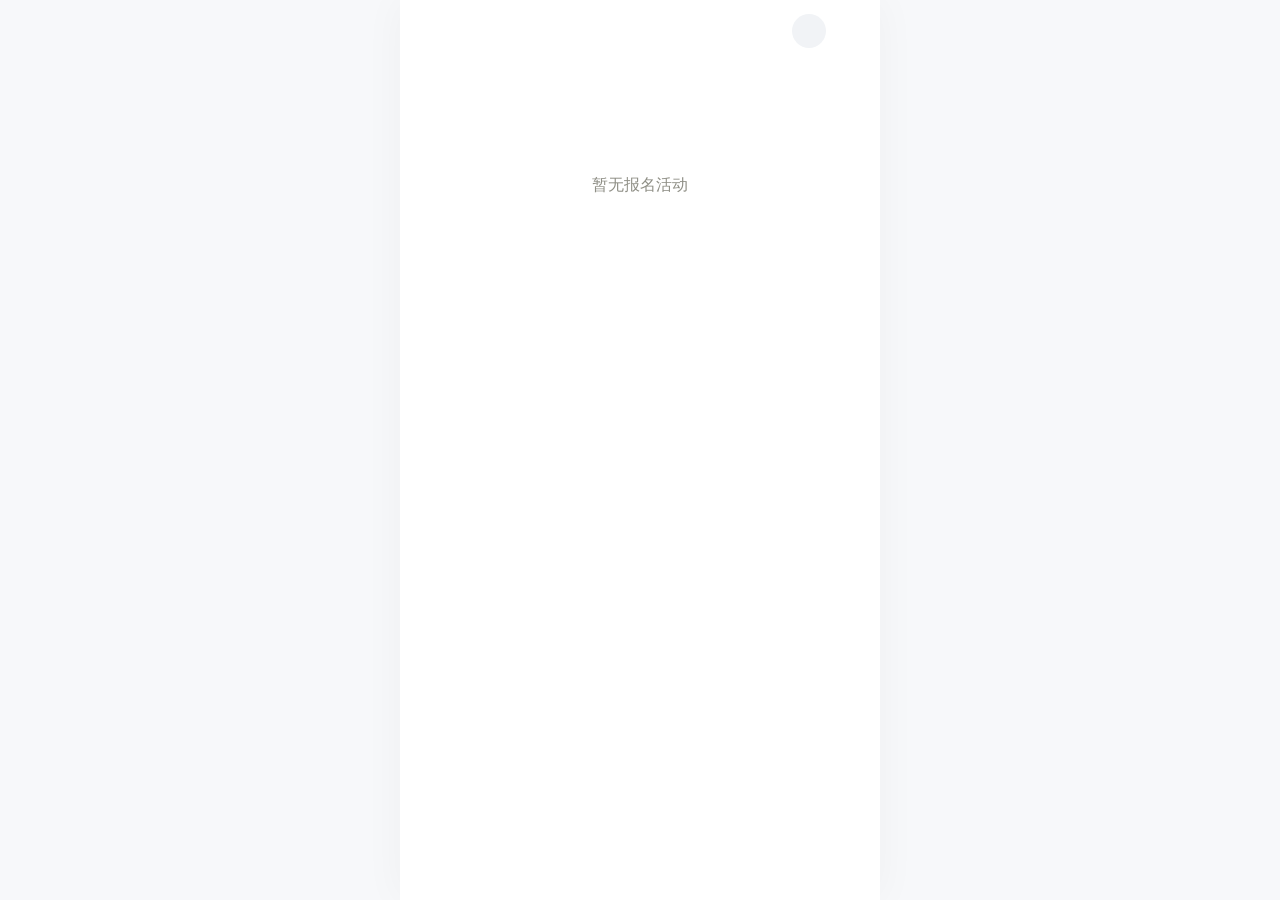
==== signup.html @ 00f7c0da "Add files via upload" ====
<!DOCTYPE html>
<html lang="zh-CN">
<head>
<meta charset="UTF-8">
<meta name="viewport" content="width=device-width, initial-scale=1.0, maximum-scale=1.0">
<title id="spPageTitle">活动报名</title>
<link rel="stylesheet" href="https://cdn.jsdelivr.net/npm/@tabler/icons-webfont@latest/tabler-icons.min.css">
<link rel="stylesheet" href="signup.css">
</head>
<body>
<div class="sp-shell">
  <div class="sp-topbar" id="spTopbar">
    <button class="sp-icon-btn" id="spBackBtn" onclick="spGoBack()"><i class="ti ti-chevron-left"></i></button>
    <div class="sp-topbar-title" id="spTopbarTitle"></div>
    <div class="sp-topbar-right">
      <button class="sp-icon-btn" id="spAdminBtn" onclick="spAdminFabClick()" title="管理"><i class="ti ti-shield-lock"></i></button>
      <button class="sp-icon-btn" id="spShareBtn" onclick="spShare()"><i class="ti ti-share-2"></i></button>
    </div>
  </div>
  <div class="sp-body" id="spBody"></div>
</div>

<!-- 管理员登录 -->
<div class="sp-overlay center" id="spLoginOverlay" onclick="spCloseOverlay(event,'spLoginOverlay')">
  <div class="sp-sheet" onclick="event.stopPropagation()">
    <button class="sp-sheet-close" onclick="spCloseOverlay(null,'spLoginOverlay')"><i class="ti ti-x"></i></button>
    <div class="sp-sheet-title">管理员登录</div>
    <div style="font-size:12px;color:var(--text-3);margin-bottom:14px">与排班表后台使用同一个管理员账号</div>
    <div class="sp-form-row"><label>用户名</label><input type="text" id="spLoginUser" autocomplete="off"></div>
    <div class="sp-form-row"><label>密码</label><input type="password" id="spLoginPass" onkeydown="if(event.key==='Enter')spDoLogin()"></div>
    <div class="sp-login-err" id="spLoginErr">用户名或密码错误</div>
    <button class="sp-btn sp-btn-primary sp-btn-block" style="margin-top:12px" onclick="spDoLogin()">登录</button>
  </div>
</div>

<!-- 报名活动管理（列表） -->
<div class="sp-overlay" id="spManagerOverlay" onclick="spCloseOverlay(event,'spManagerOverlay')">
  <div class="sp-sheet" onclick="event.stopPropagation()">
    <button class="sp-sheet-close" onclick="spCloseOverlay(null,'spManagerOverlay')"><i class="ti ti-x"></i></button>
    <div class="sp-sheet-handle"></div>
    <div class="sp-sheet-title">报名活动管理</div>
    <div style="font-size:12px;color:var(--text-3);margin-bottom:14px">开启的活动所有访客打开本页都能看到；可自由增减报名要收集的信息字段</div>
    <button class="sp-btn sp-btn-primary sp-btn-block" style="margin-bottom:14px" onclick="spOpenEditor(null)"><i class="ti ti-plus" style="margin-right:4px"></i>新建报名活动</button>
    <div id="spManagerList"></div>
    <button class="sp-btn sp-btn-ghost sp-btn-block" style="margin-top:6px" onclick="spLogout()">退出管理</button>
  </div>
</div>

<!-- 活动编辑器 -->
<div class="sp-overlay" id="spEditorOverlay" onclick="spCloseOverlay(event,'spEditorOverlay')" style="z-index:510">
  <div class="sp-sheet" onclick="event.stopPropagation()">
    <button class="sp-sheet-close" onclick="spCloseOverlay(null,'spEditorOverlay')"><i class="ti ti-x"></i></button>
    <div class="sp-sheet-handle"></div>
    <div class="sp-sheet-title" id="spEditorTitle">新建报名活动</div>

    <div style="display:flex;align-items:center;gap:12px;margin:14px 0">
      <img id="spEditorCoverPreview" src="" style="width:72px;height:72px;border-radius:12px;object-fit:cover;background:var(--bg-subtle);display:none;flex-shrink:0">
      <div style="flex:1;min-width:0">
        <label class="sp-btn sp-btn-ghost" style="display:inline-flex;align-items:center;gap:6px;cursor:pointer">
          <i class="ti ti-upload" style="font-size:14px"></i>上传封面图
          <input type="file" accept="image/*" style="display:none" onchange="spUploadCover(this)">
        </label>
        <button class="sp-btn sp-btn-ghost" style="margin-left:6px" onclick="spRemoveCover()">移除</button>
      </div>
    </div>

    <div class="sp-row-2">
      <div class="sp-form-row"><label>分类标签</label><input type="text" id="spfTag" placeholder="如：聚会" maxlength="10"></div>
      <div class="sp-form-row"><label>启用</label>
        <label class="sp-switch" style="margin-top:6px"><input type="checkbox" id="spfEnabled"><span class="track"></span><span class="thumb"></span></label>
      </div>
    </div>
    <div class="sp-form-row"><label>活动标题</label><input type="text" id="spfTitle" placeholder="如：教会主日聚会" maxlength="40"></div>
    <div class="sp-row-2">
      <div class="sp-form-row"><label>日期</label><input type="date" id="spfDate"></div>
      <div class="sp-form-row"><label></label>
        <div class="sp-row-2">
          <input type="time" id="spfTimeStart">
          <input type="time" id="spfTimeEnd">
        </div>
      </div>
    </div>
    <div class="sp-row-2">
      <div class="sp-form-row"><label>地点</label><input type="text" id="spfLocation" placeholder="如：教会主堂"></div>
      <div class="sp-form-row"><label>详细地址（选填）</label><input type="text" id="spfAddress" placeholder="如：Rua da Paz, 123"></div>
    </div>
    <div class="sp-form-row"><label>简介</label><textarea id="spfIntro" placeholder="欢迎你来到教会…"></textarea></div>
    <div class="sp-form-row"><label>亮点标签（用逗号分隔）</label><input type="text" id="spfHighlights" placeholder="如：敬拜赞美,圣经讲道,团契相交"></div>
    <div class="sp-form-row"><label>详情标题</label><input type="text" id="spfDetailTitle" placeholder="活动详情"></div>
    <div class="sp-form-row"><label>详情内容</label><textarea id="spfDetail" placeholder="本次聚会将有…" style="min-height:90px"></textarea></div>
    <div class="sp-row-2">
      <div class="sp-form-row"><label>详情页按钮文字</label><input type="text" id="spfCtaText" placeholder="立即报名"></div>
      <div class="sp-form-row"><label>表单提交按钮文字</label><input type="text" id="spfSubmitText" placeholder="提交报名"></div>
    </div>

    <hr class="sp-divider">
    <div class="sp-sheet-title" style="font-size:14.5px;margin:0 0 10px"><i class="ti ti-ticket" style="color:var(--primary);margin-right:5px"></i>名额与截止时间</div>
    <div class="sp-row-2">
      <div class="sp-form-row"><label>人数上限（0 = 不限）</label><input type="number" id="spfCapacity" min="0" inputmode="numeric" placeholder="0"></div>
      <div class="sp-form-row"><label>名额计算方式</label>
        <select id="spfCapacityMode"><option value="count">按报名份数</option><option value="people">按总人数（累加“人数”字段）</option></select>
      </div>
    </div>
    <div class="sp-row-2">
      <div class="sp-form-row"><label>报名截止时间（选填）</label><input type="datetime-local" id="spfDeadline"></div>
      <div class="sp-form-row"><label>向访客显示剩余名额</label>
        <label class="sp-switch" style="margin-top:6px"><input type="checkbox" id="spfShowRemaining"><span class="track"></span><span class="thumb"></span></label>
      </div>
    </div>

    <hr class="sp-divider">
    <div style="display:flex;align-items:center;justify-content:space-between;margin-bottom:10px">
      <div class="sp-sheet-title" style="font-size:14.5px;margin:0">报名信息收集字段</div>
      <button class="sp-btn sp-btn-ghost" onclick="spAddField()"><i class="ti ti-plus" style="font-size:13px;margin-right:3px"></i>添加字段</button>
    </div>
    <div id="spFieldEditorList"></div>

    <div style="display:flex;gap:8px;margin-top:16px">
      <button class="sp-btn sp-btn-ghost" style="flex:1" onclick="spCloseOverlay(null,'spEditorOverlay')">取消</button>
      <button class="sp-btn sp-btn-primary" style="flex:1" onclick="spSaveEvent()">保存</button>
    </div>
  </div>
</div>

<!-- 报名数据查看 -->
<div class="sp-overlay" id="spSubsOverlay" onclick="spCloseOverlay(event,'spSubsOverlay')" style="z-index:510">
  <div class="sp-sheet sp-subs-sheet" onclick="event.stopPropagation()">
    <button class="sp-sheet-close" onclick="spCloseOverlay(null,'spSubsOverlay')"><i class="ti ti-x"></i></button>
    <div class="sp-sheet-handle"></div>
    <div class="sp-subs-head">
      <div class="sp-subs-head-icon"><i class="ti ti-users-group"></i></div>
      <div style="min-width:0">
        <div class="sp-sheet-title" id="spSubsTitle">报名数据</div>
        <div class="sp-subs-sub" id="spSubsSub"></div>
      </div>
    </div>

    <div class="sp-schema-warn" id="spSchemaWarn"></div>
    <div class="sp-stats" id="spSubsStats"></div>

    <div class="sp-subs-bar2">
      <div class="sp-seg" id="spSubsTabs">
        <button class="active" data-tab="list" onclick="spSwitchSubsTab('list')"><i class="ti ti-list-details"></i>列表</button>
        <button data-tab="chart" onclick="spSwitchSubsTab('chart')"><i class="ti ti-chart-bar"></i>图表</button>
      </div>
      <div class="sp-bar2-right">
        <button class="sp-chip-btn" id="spSelectModeBtn" onclick="spToggleSelectMode()"><i class="ti ti-checkbox"></i><span>批量</span></button>
        <div class="sp-menu-wrap">
          <button class="sp-chip-btn primary" onclick="spToggleExportMenu(event)"><i class="ti ti-download"></i><span>导出</span><i class="ti ti-chevron-down" style="font-size:12px"></i></button>
          <div class="sp-menu" id="spExportMenu" onclick="event.stopPropagation()">
            <div class="sp-menu-scope" id="spExportScope"></div>
            <button onclick="spExportSubsXLSX()"><i class="ti ti-file-spreadsheet" style="color:#1D7A46"></i>导出 Excel (.xlsx)</button>
            <button onclick="spExportSubsCSV()"><i class="ti ti-file-type-csv" style="color:#5c5c54"></i>导出 CSV</button>
            <button onclick="spPrintSignSheet()"><i class="ti ti-printer" style="color:#4C8DF6"></i>打印签到表 / 存为 PDF</button>
          </div>
        </div>
      </div>
    </div>

    <div class="sp-list-tools" id="spSubsListTools">
      <div class="sp-subs-toolbar">
        <div class="sp-search">
          <i class="ti ti-search"></i>
          <input type="text" id="spSubsSearch" placeholder="搜索姓名、电话、备注…" oninput="spOnFilterChange()">
          <button class="sp-search-clear" id="spSubsSearchClear" onclick="spClearSubsSearch()"><i class="ti ti-x"></i></button>
        </div>
        <button class="sp-tool-btn" title="切换排序" aria-label="切换排序" id="spSubsSortBtn" onclick="spToggleSubsSort()"><i class="ti ti-sort-descending"></i></button>
        <button class="sp-tool-btn" title="刷新" aria-label="刷新" onclick="spLoadSubmissions()"><i class="ti ti-refresh"></i></button>
      </div>
      <div class="sp-chips" id="spSubsChips"></div>
      <div class="sp-date-row">
        <i class="ti ti-calendar-event"></i>
        <input type="date" id="spSubsFrom" onchange="spOnFilterChange()" aria-label="开始日期">
        <span>至</span>
        <input type="date" id="spSubsTo" onchange="spOnFilterChange()" aria-label="结束日期">
        <button class="sp-date-quick" onclick="spQuickRange(1)">今天</button>
        <button class="sp-date-quick" onclick="spQuickRange(7)">近7天</button>
        <button class="sp-date-quick" id="spDateClear" onclick="spClearDates()" style="display:none">清除</button>
      </div>
    </div>

    <div class="sp-batch-bar" id="spBatchBar">
      <label class="sp-batch-all"><input type="checkbox" id="spSelectAll" onchange="spSelectAllToggle(this.checked)"><span>全选</span></label>
      <span class="sp-batch-count" id="spBatchCount">已选 0 条</span>
      <select id="spBatchStatus" onchange="spBatchSetStatus(this.value)" aria-label="批量设置状态">
        <option value="">设为…</option>
        <option value="pending">待确认</option>
        <option value="confirmed">已确认</option>
        <option value="checked_in">已到场</option>
        <option value="cancelled">已取消</option>
      </select>
      <button class="sp-btn sp-btn-danger" id="spBatchDelBtn" onclick="spBatchDelete()" disabled><i class="ti ti-trash"></i>删除</button>
      <button class="sp-btn sp-btn-ghost" id="spBatchRestoreBtn" onclick="spBatchRestore()" style="display:none" disabled><i class="ti ti-arrow-back-up"></i>恢复</button>
      <button class="sp-btn sp-btn-danger" id="spBatchPurgeBtn" onclick="spBatchPurge()" style="display:none" disabled><i class="ti ti-trash-x"></i>彻底删除</button>
    </div>

    <div id="spSubsCharts" style="display:none"></div>
    <div id="spSubsList"></div>
  </div>
</div>

<div class="sp-undo" id="spUndo"><i class="ti ti-trash"></i><span id="spUndoMsg"></span><button id="spUndoBtn">撤销</button></div>

<div class="sp-toast" id="spToast"></div>

<script src="https://cdn.jsdelivr.net/npm/@supabase/supabase-js@2"></script>
<script src="signup.js"></script>
</body>
</html>
---- signup.css ----
*,*::before,*::after{box-sizing:border-box;margin:0;padding:0}
:root{
  --primary:#1D9E75; --primary-dark:#178a65; --primary-light:#e8f5f0; --primary-mid:#d0ede4;
  --text-1:#1a1a1a; --text-2:#5c5c54; --text-3:#8f8f86; --text-4:#b6b6ac;
  --border-soft:#e8e9ed; --bg-page:#F7F8FA; --bg-subtle:#F1F3F6; --bg-subtle-2:#E7E9ED;
  --shadow-sm:0 1px 4px rgba(28,26,20,0.06); --shadow-md:0 2px 10px rgba(28,26,20,0.08); --shadow-lg:0 10px 28px rgba(28,26,20,0.12);
  --danger:#e6484f;
}
html,body{background:var(--bg-page)}
body{
  font-family:-apple-system,BlinkMacSystemFont,'PingFang SC','Noto Sans SC','Microsoft YaHei','Helvetica Neue',sans-serif;
  color:var(--text-1); line-height:1.5; min-height:100vh; display:flex; justify-content:center;
}
.sp-shell{width:100%; max-width:480px; min-height:100vh; background:#fff; position:relative; display:flex; flex-direction:column; box-shadow:0 0 40px rgba(0,0,0,0.04)}
.sp-topbar{
  position:sticky; top:0; z-index:20; display:flex; align-items:center; justify-content:space-between;
  padding:14px 14px; background:rgba(255,255,255,0.92); backdrop-filter:blur(8px); border-bottom:1px solid transparent;
  transition:border-color .2s;
}
.sp-topbar.scrolled{border-bottom-color:var(--border-soft)}
.sp-icon-btn{
  width:34px; height:34px; border-radius:50%; border:none; background:var(--bg-subtle); color:var(--text-2);
  display:flex; align-items:center; justify-content:center; font-size:16px; cursor:pointer; flex-shrink:0;
}
.sp-icon-btn:active{transform:scale(0.94)}
.sp-icon-btn.ghost{visibility:hidden}
.sp-topbar-title{font-size:15px; font-weight:700; color:var(--text-1); flex:1; text-align:center; padding:0 8px; overflow:hidden; text-overflow:ellipsis; white-space:nowrap}
.sp-body{flex:1; padding-bottom:96px}

/* ── list view ───────────────────────── */
.sp-list-page{padding:4px 16px 20px}
.sp-list-header{font-size:20px; font-weight:800; margin:10px 2px 16px}
.sp-list-card{display:flex; gap:12px; background:#fff; border:1px solid var(--border-soft); border-radius:16px; padding:10px; margin-bottom:12px; cursor:pointer; box-shadow:var(--shadow-sm)}
.sp-list-card:active{transform:scale(0.99)}
.sp-list-card-img{width:92px; height:92px; border-radius:12px; object-fit:cover; background:var(--bg-subtle); flex-shrink:0}
.sp-list-card-body{flex:1; min-width:0; display:flex; flex-direction:column; justify-content:center; gap:5px}
.sp-list-card-title{font-size:14.5px; font-weight:700; color:var(--text-1); overflow:hidden; text-overflow:ellipsis; white-space:nowrap}
.sp-list-card-meta{font-size:12px; color:var(--text-3); display:flex; align-items:center; gap:4px}
.sp-tag-pill{display:inline-flex; align-items:center; background:var(--primary-light); color:var(--primary); font-size:11.5px; font-weight:700; padding:3px 10px; border-radius:999px; width:fit-content}
.sp-tag-pill.small{font-size:10.5px; padding:2px 8px}

/* ── detail view ─────────────────────── */
.sp-cover-wrap{width:100%; height:230px; overflow:hidden; background:linear-gradient(135deg,#2a3b52,#1a2535)}
.sp-cover{width:100%; height:100%; object-fit:cover; display:block}
.sp-detail-card{position:relative; margin-top:-22px; background:#fff; border-radius:22px 22px 0 0; padding:20px 18px 10px; z-index:1}
.sp-title{font-size:21px; font-weight:800; line-height:1.35; margin:9px 0 14px}
.sp-meta-row{display:flex; align-items:flex-start; gap:8px; font-size:13.5px; color:var(--text-2); margin-bottom:8px}
.sp-meta-row i{font-size:15px; color:var(--text-3); margin-top:1px; flex-shrink:0}
.sp-intro{font-size:13.5px; color:var(--text-2); line-height:1.75; margin:14px 0}
.sp-highlights{display:flex; flex-wrap:wrap; gap:8px; margin-bottom:6px}
.sp-highlight-pill{background:var(--bg-subtle); color:var(--text-2); font-size:12px; font-weight:600; padding:5px 12px; border-radius:999px}
.sp-divider{border:none; border-top:1px solid var(--border-soft); margin:18px 0}
.sp-detail-section-title{font-size:15.5px; font-weight:800; margin-bottom:9px}
.sp-detail-text{font-size:13.5px; color:var(--text-2); line-height:1.8; white-space:pre-wrap; word-break:break-word; padding-bottom:10px}

/* ── cta bar ─────────────────────────── */
.sp-cta-bar{
  position:fixed; left:50%; transform:translateX(-50%); bottom:0; width:100%; max-width:480px;
  padding:12px 16px calc(14px + env(safe-area-inset-bottom)); background:rgba(255,255,255,0.96); backdrop-filter:blur(10px);
  border-top:1px solid var(--border-soft); z-index:30;
}
.sp-cta-btn{
  width:100%; background:var(--primary); color:#fff; border:none; border-radius:13px; padding:13px;
  font-size:15px; font-weight:700; font-family:inherit; cursor:pointer; display:flex; align-items:center; justify-content:center; gap:7px;
  transition:background .15s;
}
.sp-cta-btn:active{background:var(--primary-dark)}
.sp-cta-btn:disabled{opacity:.55; cursor:default}

/* ── form view ───────────────────────── */
.sp-form-wrap{padding:16px 16px 10px}
.sp-event-mini-card{display:flex; align-items:center; gap:11px; background:var(--bg-subtle); border-radius:14px; padding:12px 14px; margin-bottom:20px}
.sp-mini-icon{width:38px; height:38px; border-radius:11px; background:var(--primary-light); color:var(--primary); display:flex; align-items:center; justify-content:center; font-size:18px; flex-shrink:0}
.sp-mini-title{font-size:14px; font-weight:700; color:var(--text-1)}
.sp-mini-sub{font-size:11.5px; color:var(--text-3); margin-top:2px}
.sp-section-title{font-size:15px; font-weight:800; margin-bottom:14px}
.sp-field{margin-bottom:18px}
.sp-field-label{display:flex; align-items:center; gap:6px; font-size:13.5px; font-weight:700; color:var(--text-1); margin-bottom:8px}
.sp-field-label i{color:var(--text-3); font-size:15px}
.sp-required-dot{color:var(--danger); font-weight:800}
.sp-input,.sp-textarea,.sp-select{
  width:100%; border:1px solid var(--border-soft); border-radius:11px; padding:11px 13px; font-size:13.5px;
  font-family:inherit; color:var(--text-1); background:#fdfdfc; outline:none; transition:border-color .15s;
}
.sp-input:focus,.sp-textarea:focus,.sp-select:focus{border-color:var(--primary)}
.sp-textarea{min-height:92px; resize:vertical; line-height:1.6}
.sp-char-count{text-align:right; font-size:11px; color:var(--text-4); margin-top:5px}
.sp-stepper{display:flex; align-items:center; justify-content:flex-end; gap:0}
.sp-stepper-btn{width:34px; height:34px; border-radius:50%; border:1px solid var(--border-soft); background:#fff; color:var(--text-2); font-size:16px; display:flex; align-items:center; justify-content:center; cursor:pointer}
.sp-stepper-val{width:46px; text-align:center; font-size:15px; font-weight:700}
.sp-choice-group{display:flex; flex-wrap:wrap; gap:8px}
.sp-choice-pill{padding:8px 15px; border-radius:999px; border:1px solid var(--border-soft); font-size:13px; color:var(--text-2); cursor:pointer; background:#fff; user-select:none}
.sp-choice-pill.active{background:var(--primary); border-color:var(--primary); color:#fff; font-weight:700}

/* ── success view ────────────────────── */
.sp-success{display:flex; flex-direction:column; align-items:center; text-align:center; padding:80px 30px 40px}
.sp-success-icon{font-size:62px; color:var(--primary); margin-bottom:18px}
.sp-success-title{font-size:19px; font-weight:800; margin-bottom:8px}
.sp-success-sub{font-size:13.5px; color:var(--text-3); line-height:1.7; margin-bottom:28px}

/* ── empty state ─────────────────────── */
.sp-empty{display:flex; flex-direction:column; align-items:center; justify-content:center; padding:100px 20px; color:var(--text-3); gap:10px}
.sp-empty i{font-size:40px; color:var(--text-4)}

/* ── admin entry (top bar) / login / drawers ─ */
.sp-topbar-right{display:flex; align-items:center; gap:6px; flex-shrink:0}
#spAdminBtn.is-admin{background:var(--primary-light); color:var(--primary)}
.sp-overlay{display:none; position:fixed; inset:0; z-index:500; background:rgba(0,0,0,0.42); align-items:flex-end; justify-content:center}
.sp-overlay.open{display:flex}
.sp-overlay.center{align-items:center; padding:20px}
@keyframes spSlideUp{from{transform:translateY(40px); opacity:0} to{transform:translateY(0); opacity:1}}
.sp-sheet{width:100%; max-width:480px; max-height:92vh; overflow-y:auto; background:#fff; border-radius:20px 20px 0 0; padding:18px 18px calc(18px + env(safe-area-inset-bottom)); animation:spSlideUp .22s ease; position:relative}
.sp-overlay.center .sp-sheet{border-radius:20px; max-width:340px}
.sp-sheet-handle{width:36px; height:4px; background:var(--border-soft); border-radius:2px; margin:0 auto 14px}
.sp-sheet-title{font-size:16.5px; font-weight:800; margin-bottom:4px}
.sp-sheet-close{position:absolute; top:14px; right:14px; width:30px; height:30px; border-radius:50%; background:var(--bg-subtle); border:none; color:var(--text-3); display:flex; align-items:center; justify-content:center; cursor:pointer}
.sp-form-row{margin-bottom:12px}
.sp-form-row label{display:block; font-size:12.5px; font-weight:700; color:var(--text-2); margin-bottom:5px}
.sp-form-row input[type=text],.sp-form-row input[type=date],.sp-form-row input[type=time],.sp-form-row input[type=password],
.sp-form-row textarea, .sp-form-row select{
  width:100%; border:1px solid var(--border-soft); border-radius:9px; padding:9px 11px; font-size:13px; font-family:inherit; outline:none;
}
.sp-form-row input:focus,.sp-form-row textarea:focus,.sp-form-row select:focus{border-color:var(--primary)}
.sp-form-row textarea{min-height:70px; resize:vertical}
.sp-row-2{display:grid; grid-template-columns:1fr 1fr; gap:10px}
.sp-btn{border:none; border-radius:10px; padding:9px 16px; font-size:13px; font-weight:700; font-family:inherit; cursor:pointer}
.sp-btn-primary{background:var(--primary); color:#fff}
.sp-btn-primary:hover{background:var(--primary-dark)}
.sp-btn-ghost{background:var(--bg-subtle); color:var(--text-2)}
.sp-btn-danger{background:#fdeaea; color:var(--danger)}
.sp-btn-block{width:100%; padding:11px}
.sp-switch{position:relative; display:inline-block; width:38px; height:22px; flex-shrink:0}
.sp-switch input{opacity:0; width:0; height:0}
.sp-switch .track{position:absolute; inset:0; background:var(--bg-subtle-2); border-radius:999px; transition:.15s}
.sp-switch .thumb{position:absolute; top:2px; left:2px; width:18px; height:18px; background:#fff; border-radius:50%; transition:.15s; box-shadow:0 1px 3px rgba(0,0,0,0.25)}
.sp-switch input:checked + .track{background:var(--primary)}
.sp-switch input:checked ~ .thumb{transform:translateX(16px)}
.sp-event-admin-card{display:flex; gap:10px; align-items:center; border:1px solid var(--border-soft); border-radius:14px; padding:10px; margin-bottom:10px}
.sp-event-admin-thumb{width:52px; height:52px; border-radius:10px; object-fit:cover; background:var(--bg-subtle); flex-shrink:0}
.sp-event-admin-body{flex:1; min-width:0}
.sp-event-admin-title{font-size:13.5px; font-weight:700; overflow:hidden; text-overflow:ellipsis; white-space:nowrap}
.sp-event-admin-meta{font-size:11px; color:var(--text-3); margin-top:2px}
.sp-event-admin-actions{display:flex; align-items:center; gap:6px; flex-shrink:0}
.sp-mini-icon-btn{width:28px; height:28px; border-radius:8px; border:none; background:var(--bg-subtle); color:var(--text-2); display:flex; align-items:center; justify-content:center; font-size:13px; cursor:pointer}
.sp-mini-icon-btn.danger{background:#fdeaea; color:var(--danger)}
.sp-field-editor-row{border:1px solid var(--border-soft); border-radius:12px; padding:10px; margin-bottom:10px}
.sp-field-editor-head{display:flex; align-items:center; gap:8px; margin-bottom:8px}
.sp-field-editor-head .sp-field-idx{font-size:11px; color:var(--text-4); font-weight:700; flex-shrink:0}
.sp-login-err{color:var(--danger); font-size:12px; margin-top:6px; display:none}
.sp-login-err.show{display:block}
.sp-toast{position:fixed; left:50%; bottom:22px; transform:translateX(-50%); background:rgba(26,26,26,0.9); color:#fff; font-size:12.5px; padding:9px 18px; border-radius:999px; z-index:999; opacity:0; pointer-events:none; transition:opacity .2s}
.sp-toast.show{opacity:1}

/* ── 报名数据查看 ─────────────────────── */
.sp-subs-head{display:flex; align-items:center; gap:12px; margin:2px 40px 14px 0}
.sp-subs-head-icon{width:42px; height:42px; border-radius:13px; background:var(--primary-light); color:var(--primary); display:flex; align-items:center; justify-content:center; font-size:21px; flex-shrink:0}
.sp-subs-head .sp-sheet-title{margin:0; overflow:hidden; text-overflow:ellipsis; white-space:nowrap}
.sp-subs-sub{font-size:11.5px; color:var(--text-3); margin-top:2px; display:flex; align-items:center; gap:4px}
.sp-stats{display:grid; grid-template-columns:repeat(3,1fr); gap:8px; margin-bottom:14px}
.sp-stat{background:var(--bg-subtle); border-radius:14px; padding:11px 10px; display:flex; flex-direction:column; gap:3px; min-width:0}
.sp-stat-top{display:flex; align-items:center; gap:5px; font-size:11px; color:var(--text-3); font-weight:600; white-space:nowrap}
.sp-stat-top i{font-size:14px}
.sp-stat-num{font-size:21px; font-weight:800; color:var(--text-1); line-height:1.2}
.sp-stat.accent{background:var(--primary-light)}
.sp-stat.accent .sp-stat-top{color:var(--primary)}
.sp-stat.accent .sp-stat-num{color:var(--primary-dark)}
.sp-list-tools{position:sticky; top:-18px; background:#fff; padding:6px 0 4px; z-index:2; margin-bottom:8px}
.sp-subs-toolbar{display:flex; align-items:center; gap:6px; margin-bottom:8px}
.sp-search{flex:1; min-width:0; display:flex; align-items:center; gap:6px; background:var(--bg-subtle); border-radius:11px; padding:0 10px}
.sp-search>i{color:var(--text-3); font-size:15px}
.sp-search input{flex:1; min-width:0; border:none; background:transparent; outline:none; font-size:13px; font-family:inherit; padding:9px 0}
.sp-search-clear{display:none; border:none; background:transparent; color:var(--text-3); cursor:pointer; font-size:14px; padding:2px}
.sp-search-clear.show{display:flex}
.sp-tool-btn{width:36px; height:36px; border-radius:11px; border:none; background:var(--bg-subtle); color:var(--text-2); font-size:16px; display:flex; align-items:center; justify-content:center; cursor:pointer; flex-shrink:0}
.sp-tool-btn:active{transform:scale(0.93)}
.sp-tool-btn.primary{background:var(--primary); color:#fff}
.sp-tool-btn.spin i{animation:spSpin .7s linear infinite}
@keyframes spSpin{to{transform:rotate(360deg)}}

.sp-sub-card{border:1px solid var(--border-soft); border-radius:16px; margin-bottom:10px; overflow:hidden; box-shadow:var(--shadow-sm); background:#fff}
.sp-sub-head{display:flex; align-items:center; gap:11px; padding:12px; cursor:pointer}
.sp-sub-avatar{width:40px; height:40px; border-radius:50%; display:flex; align-items:center; justify-content:center; font-size:15px; font-weight:800; color:#fff; flex-shrink:0}
.sp-sub-main{flex:1; min-width:0}
.sp-sub-name{font-size:14.5px; font-weight:700; color:var(--text-1); overflow:hidden; text-overflow:ellipsis; white-space:nowrap; display:flex; align-items:center; gap:6px}
.sp-sub-new{font-size:10px; font-weight:800; color:#fff; background:var(--danger); padding:1px 6px; border-radius:999px}
.sp-sub-time{font-size:11.5px; color:var(--text-3); margin-top:2px; display:flex; align-items:center; gap:4px}
.sp-sub-badge{display:inline-flex; align-items:center; gap:3px; background:var(--primary-light); color:var(--primary); font-size:11.5px; font-weight:700; padding:3px 9px; border-radius:999px; flex-shrink:0}
.sp-sub-chevron{color:var(--text-4); font-size:16px; transition:transform .2s; flex-shrink:0}
.sp-sub-card.open .sp-sub-chevron{transform:rotate(180deg)}
.sp-sub-detail{display:none; border-top:1px dashed var(--border-soft); padding:6px 12px 12px; background:#fdfdfc}
.sp-sub-card.open .sp-sub-detail{display:block}
.sp-sub-item{display:flex; gap:10px; padding:8px 0; align-items:flex-start}
.sp-sub-item+.sp-sub-item{border-top:1px solid var(--bg-subtle)}
.sp-sub-item-icon{width:28px; height:28px; border-radius:9px; background:var(--bg-subtle); color:var(--text-3); display:flex; align-items:center; justify-content:center; font-size:14px; flex-shrink:0; margin-top:1px}
.sp-sub-item-body{flex:1; min-width:0}
.sp-sub-item-label{font-size:11px; color:var(--text-3); font-weight:600}
.sp-sub-item-val{font-size:13.5px; color:var(--text-1); line-height:1.6; word-break:break-word; white-space:pre-wrap; margin-top:1px}
.sp-sub-item-val.empty{color:var(--text-4)}
.sp-sub-item-val a{color:var(--primary-dark); text-decoration:none; font-weight:600}
.sp-val-chips{display:flex; flex-wrap:wrap; gap:6px; margin-top:4px}
.sp-val-chip{background:var(--primary-light); color:var(--primary-dark); font-size:12px; font-weight:600; padding:3px 10px; border-radius:999px}
.sp-sub-item-act{display:flex; gap:5px; flex-shrink:0}
.sp-sub-foot{display:flex; justify-content:flex-end; gap:8px; margin-top:8px}
.sp-sub-foot .sp-btn{display:inline-flex; align-items:center; gap:5px; padding:7px 12px; font-size:12px}
.sp-subs-empty{display:flex; flex-direction:column; align-items:center; gap:8px; padding:40px 10px; color:var(--text-3); font-size:12.5px; text-align:center}
.sp-subs-empty i{font-size:38px; color:var(--text-4)}
.sp-skel{height:66px; border-radius:16px; margin-bottom:10px; background:linear-gradient(90deg,var(--bg-subtle) 25%,var(--bg-subtle-2) 50%,var(--bg-subtle) 75%); background-size:200% 100%; animation:spSkel 1.2s infinite}
@keyframes spSkel{from{background-position:200% 0} to{background-position:-200% 0}}

/* ── 图表 / 批量 / 导出菜单 ───────────── */
.sp-subs-bar2{display:flex; align-items:center; justify-content:space-between; gap:8px; margin-bottom:12px}
.sp-seg{display:inline-flex; background:var(--bg-subtle); border-radius:11px; padding:3px}
.sp-seg button{border:none; background:transparent; color:var(--text-3); font-size:12.5px; font-weight:700; font-family:inherit; padding:6px 12px; border-radius:9px; display:flex; align-items:center; gap:4px; cursor:pointer}
.sp-seg button.active{background:#fff; color:var(--primary); box-shadow:var(--shadow-sm)}
.sp-bar2-right{display:flex; align-items:center; gap:6px}
.sp-chip-btn{border:none; background:var(--bg-subtle); color:var(--text-2); font-size:12.5px; font-weight:700; font-family:inherit; padding:7px 11px; border-radius:10px; display:flex; align-items:center; gap:4px; cursor:pointer; white-space:nowrap}
.sp-chip-btn.primary{background:var(--primary); color:#fff}
.sp-chip-btn.active{background:var(--primary-light); color:var(--primary)}
.sp-menu-wrap{position:relative}
.sp-menu{display:none; position:absolute; right:0; top:calc(100% + 6px); min-width:176px; background:#fff; border:1px solid var(--border-soft); border-radius:12px; box-shadow:var(--shadow-lg); padding:5px; z-index:10}
.sp-menu.open{display:block}
.sp-menu button{width:100%; border:none; background:transparent; font-family:inherit; font-size:13px; color:var(--text-1); display:flex; align-items:center; gap:8px; padding:9px 10px; border-radius:8px; cursor:pointer; text-align:left}
.sp-menu button:hover,.sp-menu button:active{background:var(--bg-subtle)}
.sp-menu button i{font-size:17px}

.sp-batch-bar{display:none; align-items:center; gap:10px; background:var(--primary-light); border-radius:12px; padding:8px 12px; margin-bottom:12px}
.sp-batch-bar.show{display:flex}
.sp-batch-all{display:flex; align-items:center; gap:6px; font-size:12.5px; font-weight:700; color:var(--primary-dark); cursor:pointer}
.sp-batch-all input,.sp-sub-check{width:17px; height:17px; accent-color:var(--primary); cursor:pointer; flex-shrink:0}
.sp-batch-count{flex:1; font-size:12px; color:var(--text-2); text-align:right}
.sp-batch-bar .sp-btn{display:inline-flex; align-items:center; gap:4px; padding:7px 11px; font-size:12px}
.sp-btn:disabled{opacity:.45; cursor:default}
.sp-sub-card.selected{border-color:var(--primary); background:var(--primary-light)}
.sp-sub-card.selected .sp-sub-detail{background:#fff}

.sp-chart-card{border:1px solid var(--border-soft); border-radius:16px; padding:14px; margin-bottom:12px; box-shadow:var(--shadow-sm); background:#fff}
.sp-chart-title{display:flex; align-items:center; gap:6px; font-size:13.5px; font-weight:800; margin-bottom:12px}
.sp-chart-title i{color:var(--primary); font-size:16px}
.sp-chart-title small{margin-left:auto; font-size:11px; font-weight:600; color:var(--text-3)}
.sp-range{display:inline-flex; background:var(--bg-subtle); border-radius:8px; padding:2px; margin-left:auto}
.sp-range button{border:none; background:transparent; font-size:11px; font-weight:700; color:var(--text-3); padding:3px 8px; border-radius:6px; font-family:inherit; cursor:pointer}
.sp-range button.active{background:#fff; color:var(--primary)}
.sp-trend{display:flex; align-items:flex-end; gap:4px; height:120px; padding-top:16px}
.sp-trend-col{flex:1; min-width:0; height:100%; display:flex; flex-direction:column; justify-content:flex-end; align-items:center; gap:4px}
.sp-trend-bar{width:100%; max-width:22px; background:linear-gradient(180deg,#3cc49b,var(--primary)); border-radius:5px 5px 2px 2px; min-height:2px; position:relative}
.sp-trend-bar.zero{background:var(--bg-subtle-2)}
.sp-trend-bar span{position:absolute; top:-15px; left:50%; transform:translateX(-50%); font-size:10px; font-weight:700; color:var(--text-2)}
.sp-trend-label{font-size:9.5px; color:var(--text-4); white-space:nowrap; height:12px}
.sp-dist-row{margin-bottom:10px}
.sp-dist-row:last-child{margin-bottom:0}
.sp-dist-top{display:flex; justify-content:space-between; font-size:12.5px; margin-bottom:4px; gap:8px}
.sp-dist-top span:first-child{color:var(--text-1); font-weight:600; overflow:hidden; text-overflow:ellipsis; white-space:nowrap}
.sp-dist-top span:last-child{color:var(--text-3); font-size:11.5px; flex-shrink:0}
.sp-dist-track{height:8px; background:var(--bg-subtle); border-radius:999px; overflow:hidden}
.sp-dist-fill{height:100%; border-radius:999px; transition:width .5s ease}
.sp-donut-wrap{display:flex; align-items:center; gap:16px}
.sp-donut{width:96px; height:96px; border-radius:50%; flex-shrink:0; position:relative}
.sp-donut::after{content:''; position:absolute; inset:20px; background:#fff; border-radius:50%}
.sp-donut-center{position:absolute; inset:0; z-index:1; display:flex; flex-direction:column; align-items:center; justify-content:center; line-height:1.1}
.sp-donut-center b{font-size:18px; font-weight:800}
.sp-donut-center small{font-size:10px; color:var(--text-3)}
.sp-legend{flex:1; min-width:0; display:flex; flex-direction:column; gap:6px}
.sp-legend-item{display:flex; align-items:center; gap:7px; font-size:12px; color:var(--text-2)}
.sp-legend-item i{width:9px; height:9px; border-radius:3px; flex-shrink:0}
.sp-legend-item em{font-style:normal; margin-left:auto; color:var(--text-3); font-size:11px}
.sp-legend-item span{overflow:hidden; text-overflow:ellipsis; white-space:nowrap}

/* ── 名额 / 截止 / 状态 / 筛选 / 撤销 ───────────── */
.sp-form-row input[type=number],.sp-form-row input[type=datetime-local]{width:100%; border:1px solid var(--border-soft); border-radius:9px; padding:9px 11px; font-size:13px; font-family:inherit; outline:none; background:#fff}
.sp-form-row input[type=number]:focus,.sp-form-row input[type=datetime-local]:focus{border-color:var(--primary)}
.sp-cta-btn.disabled,.sp-cta-btn.disabled:active{background:#b9bdc6; color:#fff; opacity:1; cursor:not-allowed}
.sp-cap{margin:2px 0 12px; background:var(--bg-subtle); border-radius:12px; padding:10px 12px}
.sp-cap-top{display:flex; align-items:center; justify-content:space-between; font-size:12.5px; font-weight:700; color:var(--text-2); margin-bottom:7px; gap:8px}
.sp-cap-top i{color:var(--primary); margin-right:5px; font-size:15px}
.sp-cap-top b{color:var(--primary-dark); font-size:13px}
.sp-cap.full .sp-cap-top b,.sp-cap.full .sp-cap-top i{color:var(--danger)}
.sp-cap-track{height:7px; background:var(--bg-subtle-2); border-radius:999px; overflow:hidden}
.sp-cap-fill{height:100%; background:linear-gradient(90deg,#3cc49b,var(--primary)); border-radius:999px; transition:width .5s}
.sp-cap.full .sp-cap-fill,.sp-stat-wide.full .sp-cap-fill{background:var(--danger)}
.sp-cap-hint{font-size:11px; color:var(--text-3); margin-top:6px}
.sp-list-cap{display:inline-flex; align-items:center; gap:3px; font-size:11px; font-weight:700; color:var(--primary-dark); background:var(--primary-light); padding:2px 8px; border-radius:999px; margin-left:6px}
.sp-list-cap.warn{color:#c26a00; background:#fff2dc}
.sp-list-cap.off{color:var(--text-3); background:var(--bg-subtle)}
.sp-list-cap:empty{display:none}
.sp-event-admin-meta .sp-cnt{display:inline-flex; align-items:center; gap:3px; margin-left:8px; color:var(--primary-dark); font-weight:700}

.sp-stat-wide{grid-column:1/-1}
.sp-stat-wide .sp-stat-top{gap:6px}
.sp-stat-pct{margin-left:auto; color:var(--primary-dark); font-weight:800}
.sp-stat-wide.full .sp-stat-pct{color:var(--danger)}
.sp-schema-warn{display:none; background:#fff4e0; color:#8a5300; font-size:12px; line-height:1.55; padding:9px 12px; border-radius:11px; margin-bottom:12px}
.sp-schema-warn.show{display:block}
.sp-schema-warn b{font-weight:800}

.sp-chips{display:flex; gap:6px; overflow-x:auto; padding:2px 0 8px; margin:0 -2px; scrollbar-width:none}
.sp-chips::-webkit-scrollbar{display:none}
.sp-fchip{flex-shrink:0; border:none; background:var(--bg-subtle); color:var(--text-2); font-size:12px; font-weight:700; font-family:inherit; padding:6px 10px; border-radius:999px; display:flex; align-items:center; gap:4px; cursor:pointer; white-space:nowrap}
.sp-fchip i{font-size:14px}
.sp-fchip em{font-style:normal; font-size:11px; background:rgba(0,0,0,.07); padding:0 6px; border-radius:999px; min-width:18px; text-align:center}
.sp-fchip.active{background:var(--primary); color:#fff}
.sp-fchip.active em{background:rgba(255,255,255,.25)}
.sp-date-row{display:flex; align-items:center; gap:6px; font-size:12px; color:var(--text-3); flex-wrap:wrap}
.sp-date-row>i{font-size:15px}
.sp-date-row input[type=date]{border:1px solid var(--border-soft); border-radius:9px; padding:5px 7px; font-size:12px; font-family:inherit; color:var(--text-1); background:#fff; outline:none; min-width:0; width:118px}
.sp-date-row input[type=date]:focus{border-color:var(--primary)}
.sp-date-quick{border:none; background:var(--bg-subtle); color:var(--text-2); font-size:11.5px; font-weight:700; font-family:inherit; padding:5px 9px; border-radius:8px; cursor:pointer}

.sp-menu-scope{font-size:11px; color:var(--text-3); padding:6px 10px 4px; font-weight:700}
.sp-batch-bar{flex-wrap:wrap}
.sp-batch-bar select{border:1px solid var(--border-soft); background:#fff; border-radius:9px; font-size:12px; font-family:inherit; padding:6px 6px; outline:none; color:var(--text-2)}

.sp-st-pill{display:inline-flex; align-items:center; gap:3px; font-size:10.5px; font-weight:800; padding:1px 7px; border-radius:999px; flex-shrink:0}
.sp-st-pill i{font-size:12px}
.st-pending{background:#fff2dc; color:#c26a00}
.st-confirmed{background:#e8f0ff; color:#2f6fe0}
.st-checked_in{background:var(--primary-light); color:var(--primary-dark)}
.st-cancelled{background:var(--bg-subtle-2); color:var(--text-3)}
.st-trash{background:#fdeaea; color:var(--danger)}
.sp-sub-time{overflow:hidden; white-space:nowrap}
.sp-sub-card.is-cancelled .sp-sub-head{opacity:.6}
.sp-sub-card.is-trash{border-style:dashed}
.sp-st-opts{display:flex; flex-wrap:wrap; gap:6px; margin-top:5px}
.sp-st-opt{border:1px solid var(--border-soft); background:#fff; color:var(--text-2); font-size:12px; font-weight:700; font-family:inherit; padding:6px 11px; border-radius:999px; display:flex; align-items:center; gap:4px; cursor:pointer}
.sp-st-opt i{font-size:13px}
.sp-st-opt.active.st-pending{border-color:#f2b25a}
.sp-st-opt.active.st-confirmed{border-color:#7aa7f5}
.sp-st-opt.active.st-checked_in{border-color:var(--primary)}
.sp-st-opt.active.st-cancelled{border-color:#aab}
.sp-note{width:100%; margin-top:5px; border:1px solid var(--border-soft); border-radius:10px; padding:8px 10px; font-size:13px; font-family:inherit; resize:vertical; min-height:56px; outline:none; background:#fff}
.sp-note:focus{border-color:var(--primary)}
.sp-sub-foot{flex-wrap:wrap}
.sp-more-btn{width:100%; border:none; background:var(--bg-subtle); color:var(--text-2); font-size:13px; font-weight:700; font-family:inherit; padding:11px; border-radius:12px; cursor:pointer; margin:2px 0 10px}
.sp-undo{position:fixed; left:50%; bottom:70px; transform:translate(-50%,12px); background:rgba(26,26,26,.94); color:#fff; font-size:13px; padding:8px 8px 8px 14px; border-radius:999px; z-index:1000; display:flex; align-items:center; gap:8px; opacity:0; pointer-events:none; transition:.2s; max-width:92vw}
.sp-undo.show{opacity:1; pointer-events:auto; transform:translate(-50%,0)}
.sp-undo button{border:none; background:rgba(255,255,255,.16); color:#7ef0c6; font-weight:800; font-size:12.5px; font-family:inherit; padding:6px 13px; border-radius:999px; cursor:pointer}
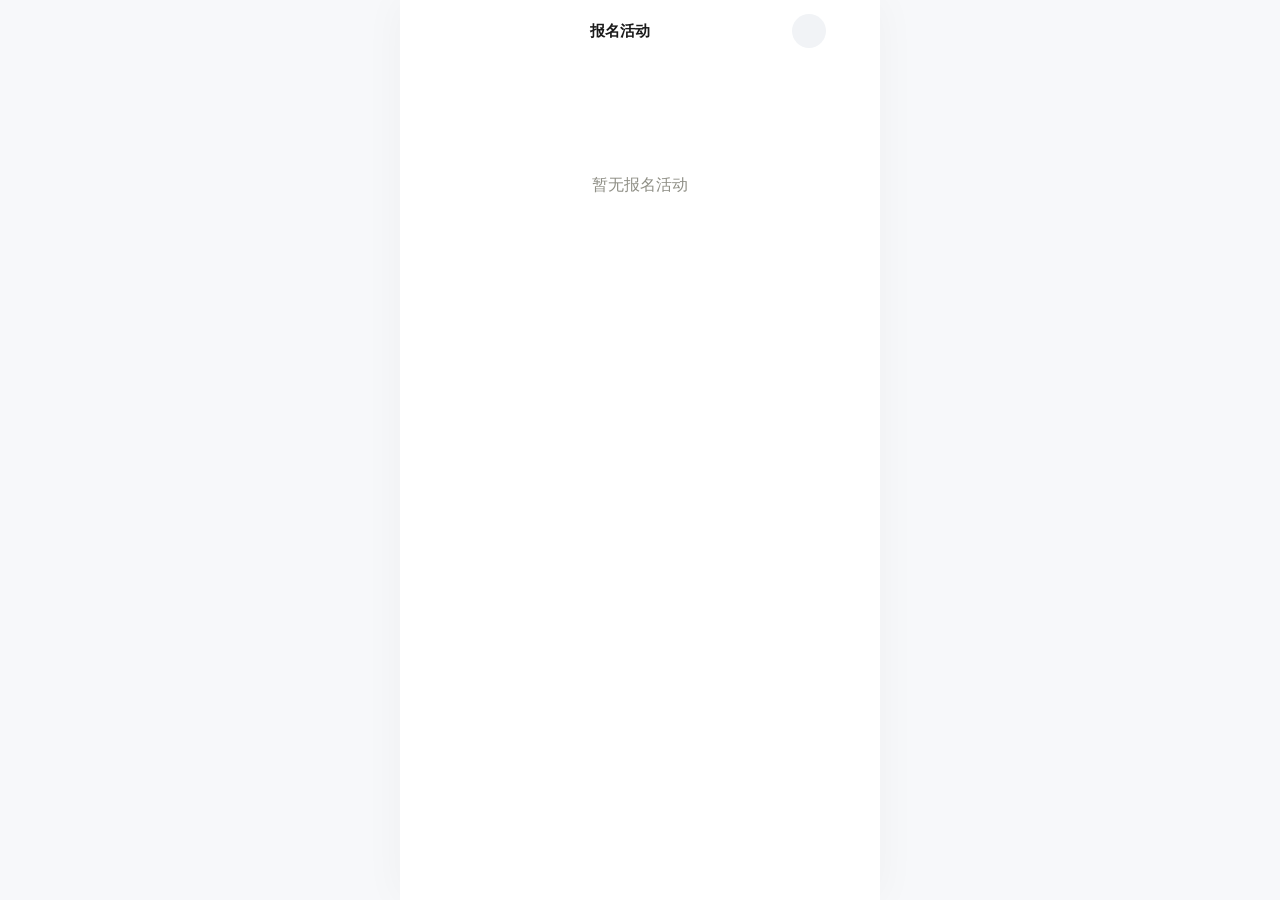
==== commit f3a7857f: "Add files via upload" ====
--- a/signup.html
+++ b/signup.html
@@ -5,7 +5,7 @@
 <meta name="viewport" content="width=device-width, initial-scale=1.0, maximum-scale=1.0">
 <title id="spPageTitle">活动报名</title>
 <link rel="stylesheet" href="https://cdn.jsdelivr.net/npm/@tabler/icons-webfont@latest/tabler-icons.min.css">
-<link rel="stylesheet" href="signup.css">
+<link rel="stylesheet" href="signup.css?v=20261014d">
 </head>
 <body>
 <div class="sp-shell">
@@ -199,11 +199,9 @@
   </div>
 </div>
 
-<div class="sp-undo" id="spUndo"><i class="ti ti-trash"></i><span id="spUndoMsg"></span><button id="spUndoBtn">撤销</button></div>
-
 <div class="sp-toast" id="spToast"></div>
 
 <script src="https://cdn.jsdelivr.net/npm/@supabase/supabase-js@2"></script>
-<script src="signup.js"></script>
+<script src="signup.js?v=20261014d"></script>
 </body>
 </html>
--- a/signup.css
+++ b/signup.css
@@ -330,6 +330,3 @@
 .sp-note:focus{border-color:var(--primary)}
 .sp-sub-foot{flex-wrap:wrap}
 .sp-more-btn{width:100%; border:none; background:var(--bg-subtle); color:var(--text-2); font-size:13px; font-weight:700; font-family:inherit; padding:11px; border-radius:12px; cursor:pointer; margin:2px 0 10px}
-.sp-undo{position:fixed; left:50%; bottom:70px; transform:translate(-50%,12px); background:rgba(26,26,26,.94); color:#fff; font-size:13px; padding:8px 8px 8px 14px; border-radius:999px; z-index:1000; display:flex; align-items:center; gap:8px; opacity:0; pointer-events:none; transition:.2s; max-width:92vw}
-.sp-undo.show{opacity:1; pointer-events:auto; transform:translate(-50%,0)}
-.sp-undo button{border:none; background:rgba(255,255,255,.16); color:#7ef0c6; font-weight:800; font-size:12.5px; font-family:inherit; padding:6px 13px; border-radius:999px; cursor:pointer}
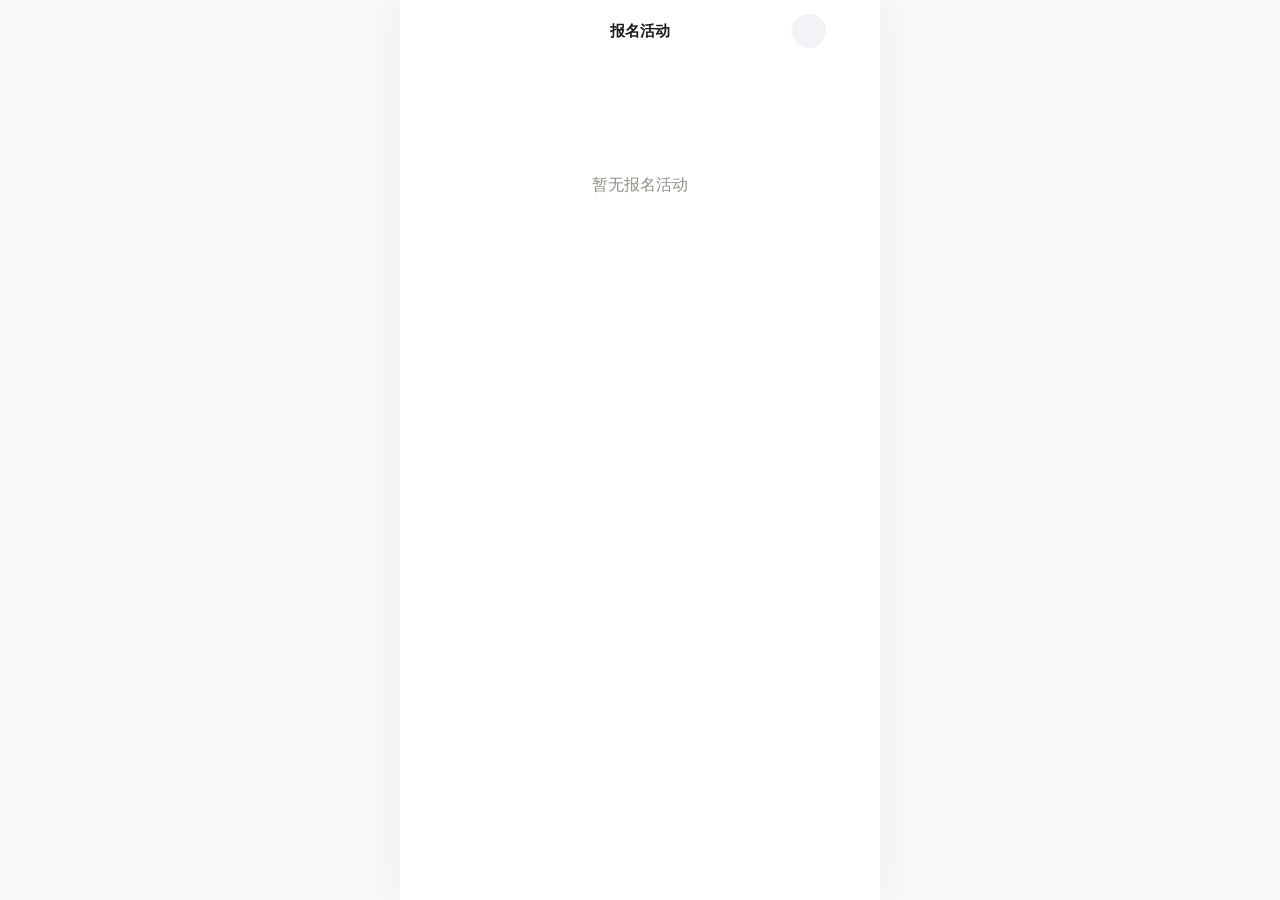
==== commit 745b6766: "Add files via upload" ====
--- a/signup.html
+++ b/signup.html
@@ -5,7 +5,7 @@
 <meta name="viewport" content="width=device-width, initial-scale=1.0, maximum-scale=1.0">
 <title id="spPageTitle">活动报名</title>
 <link rel="stylesheet" href="https://cdn.jsdelivr.net/npm/@tabler/icons-webfont@latest/tabler-icons.min.css">
-<link rel="stylesheet" href="signup.css?v=20261014d">
+<link rel="stylesheet" href="signup.css?v=20261014f">
 </head>
 <body>
 <div class="sp-shell">
@@ -84,6 +84,7 @@
       <div class="sp-form-row"><label>地点</label><input type="text" id="spfLocation" placeholder="如：教会主堂"></div>
       <div class="sp-form-row"><label>详细地址（选填）</label><input type="text" id="spfAddress" placeholder="如：Rua da Paz, 123"></div>
     </div>
+    <div class="sp-form-row"><label>简介标题（选填，如：欢迎参加）</label><input type="text" id="spfIntroTitle" placeholder="填写后会显示为带图标的小标题" maxlength="20"></div>
     <div class="sp-form-row"><label>简介</label><textarea id="spfIntro" placeholder="欢迎你来到教会…"></textarea></div>
     <div class="sp-form-row"><label>亮点标签（用逗号分隔）</label><input type="text" id="spfHighlights" placeholder="如：敬拜赞美,圣经讲道,团契相交"></div>
     <div class="sp-form-row"><label>详情标题</label><input type="text" id="spfDetailTitle" placeholder="活动详情"></div>
@@ -202,6 +203,6 @@
 <div class="sp-toast" id="spToast"></div>
 
 <script src="https://cdn.jsdelivr.net/npm/@supabase/supabase-js@2"></script>
-<script src="signup.js?v=20261014d"></script>
+<script src="signup.js?v=20261014f"></script>
 </body>
 </html>
--- a/signup.css
+++ b/signup.css
@@ -24,7 +24,9 @@
 }
 .sp-icon-btn:active{transform:scale(0.94)}
 .sp-icon-btn.ghost{visibility:hidden}
-.sp-topbar-title{font-size:15px; font-weight:700; color:var(--text-1); flex:1; text-align:center; padding:0 8px; overflow:hidden; text-overflow:ellipsis; white-space:nowrap}
+/* 标题相对整条顶部栏绝对居中；左右各预留 96px（顶部栏内边距 14 + 右侧两个按钮 74 + 间隙 8），避免与按钮重叠 */
+.sp-topbar-title{position:absolute; left:50%; top:50%; transform:translate(-50%,-50%); width:calc(100% - 192px); text-align:center; pointer-events:none;
+  font-size:15px; font-weight:700; color:var(--text-1); overflow:hidden; text-overflow:ellipsis; white-space:nowrap}
 .sp-body{flex:1; padding-bottom:96px}
 
 /* ── list view ───────────────────────── */
@@ -40,18 +42,26 @@
 .sp-tag-pill.small{font-size:10.5px; padding:2px 8px}
 
 /* ── detail view ─────────────────────── */
-.sp-cover-wrap{width:100%; height:230px; overflow:hidden; background:linear-gradient(135deg,#2a3b52,#1a2535)}
+.sp-shell[data-view="detail"]{background:var(--bg-page)}
+.sp-cover-wrap{width:100%; aspect-ratio:16/10; max-height:320px; overflow:hidden; background:linear-gradient(135deg,#2a3b52,#1a2535); border-radius:0 0 26px 26px}
+.sp-cover-wrap.empty{aspect-ratio:auto; height:84px}
 .sp-cover{width:100%; height:100%; object-fit:cover; display:block}
-.sp-detail-card{position:relative; margin-top:-22px; background:#fff; border-radius:22px 22px 0 0; padding:20px 18px 10px; z-index:1}
-.sp-title{font-size:21px; font-weight:800; line-height:1.35; margin:9px 0 14px}
-.sp-meta-row{display:flex; align-items:flex-start; gap:8px; font-size:13.5px; color:var(--text-2); margin-bottom:8px}
-.sp-meta-row i{font-size:15px; color:var(--text-3); margin-top:1px; flex-shrink:0}
-.sp-intro{font-size:13.5px; color:var(--text-2); line-height:1.75; margin:14px 0}
-.sp-highlights{display:flex; flex-wrap:wrap; gap:8px; margin-bottom:6px}
-.sp-highlight-pill{background:var(--bg-subtle); color:var(--text-2); font-size:12px; font-weight:600; padding:5px 12px; border-radius:999px}
-.sp-divider{border:none; border-top:1px solid var(--border-soft); margin:18px 0}
-.sp-detail-section-title{font-size:15.5px; font-weight:800; margin-bottom:9px}
-.sp-detail-text{font-size:13.5px; color:var(--text-2); line-height:1.8; white-space:pre-wrap; word-break:break-word; padding-bottom:10px}
+.sp-detail-card{position:relative; margin:-24px 12px 0; background:#fff; border-radius:22px; padding:20px 18px 18px; z-index:1; box-shadow:0 4px 20px rgba(28,26,20,.06)}
+.sp-detail-card.second{margin-top:14px; z-index:0}
+.sp-cover-wrap.empty + .sp-detail-card{margin-top:-14px}
+.sp-title{font-size:22px; font-weight:800; line-height:1.35; margin:12px 0 16px; letter-spacing:.2px}
+.sp-meta-row{display:flex; align-items:flex-start; gap:11px; font-size:14.5px; color:#34342f; line-height:1.55; margin-bottom:11px}
+.sp-meta-row i{font-size:20px; color:var(--primary); margin-top:0; flex-shrink:0}
+.sp-meta-row span{padding-top:1px; word-break:break-word}
+.sp-sec-head{display:flex; align-items:center; gap:9px; font-size:17px; font-weight:800; color:#1b2230; margin-bottom:9px}
+.sp-sec-head i{font-size:22px; color:var(--primary); flex-shrink:0}
+.sp-sec-underline{width:34px; height:3px; border-radius:3px; background:var(--primary); margin:-2px 0 12px 1px}
+.sp-intro{font-size:14px; color:var(--text-3); line-height:1.8; margin:0 0 14px; white-space:pre-wrap; word-break:break-word}
+.sp-highlights{display:flex; flex-wrap:wrap; gap:9px; margin-bottom:2px}
+.sp-highlight-pill{display:inline-flex; align-items:center; gap:7px; background:var(--primary-light); color:#2e4a40; font-size:14px; font-weight:600; padding:8px 15px; border-radius:999px}
+.sp-highlight-pill i{font-size:17px; color:var(--primary)}
+.sp-divider{border:none; border-top:1px solid var(--border-soft); margin:16px 0}
+.sp-detail-text{font-size:14px; color:var(--text-3); line-height:1.85; white-space:pre-wrap; word-break:break-word}
 
 /* ── cta bar ─────────────────────────── */
 .sp-cta-bar{
@@ -60,11 +70,13 @@
   border-top:1px solid var(--border-soft); z-index:30;
 }
 .sp-cta-btn{
-  width:100%; background:var(--primary); color:#fff; border:none; border-radius:13px; padding:13px;
-  font-size:15px; font-weight:700; font-family:inherit; cursor:pointer; display:flex; align-items:center; justify-content:center; gap:7px;
-  transition:background .15s;
-}
-.sp-cta-btn:active{background:var(--primary-dark)}
+  position:relative; width:100%; background:var(--primary); color:#fff; border:none; border-radius:999px; padding:15px 44px;
+  font-size:17px; font-weight:700; font-family:inherit; cursor:pointer; display:flex; align-items:center; justify-content:center; gap:9px;
+  box-shadow:0 6px 16px rgba(29,158,117,.28); transition:background .15s, transform .1s;
+}
+.sp-cta-btn i{font-size:22px}
+.sp-cta-btn .sp-cta-arrow{position:absolute; right:18px; top:50%; transform:translateY(-50%); font-size:20px; opacity:.92}
+.sp-cta-btn:active{background:var(--primary-dark); transform:scale(.99)}
 .sp-cta-btn:disabled{opacity:.55; cursor:default}
 
 /* ── form view ───────────────────────── */
@@ -268,7 +280,7 @@
 /* ── 名额 / 截止 / 状态 / 筛选 / 撤销 ───────────── */
 .sp-form-row input[type=number],.sp-form-row input[type=datetime-local]{width:100%; border:1px solid var(--border-soft); border-radius:9px; padding:9px 11px; font-size:13px; font-family:inherit; outline:none; background:#fff}
 .sp-form-row input[type=number]:focus,.sp-form-row input[type=datetime-local]:focus{border-color:var(--primary)}
-.sp-cta-btn.disabled,.sp-cta-btn.disabled:active{background:#b9bdc6; color:#fff; opacity:1; cursor:not-allowed}
+.sp-cta-btn.disabled,.sp-cta-btn.disabled:active{background:#b9bdc6; color:#fff; opacity:1; cursor:not-allowed; box-shadow:none; transform:none}
 .sp-cap{margin:2px 0 12px; background:var(--bg-subtle); border-radius:12px; padding:10px 12px}
 .sp-cap-top{display:flex; align-items:center; justify-content:space-between; font-size:12.5px; font-weight:700; color:var(--text-2); margin-bottom:7px; gap:8px}
 .sp-cap-top i{color:var(--primary); margin-right:5px; font-size:15px}
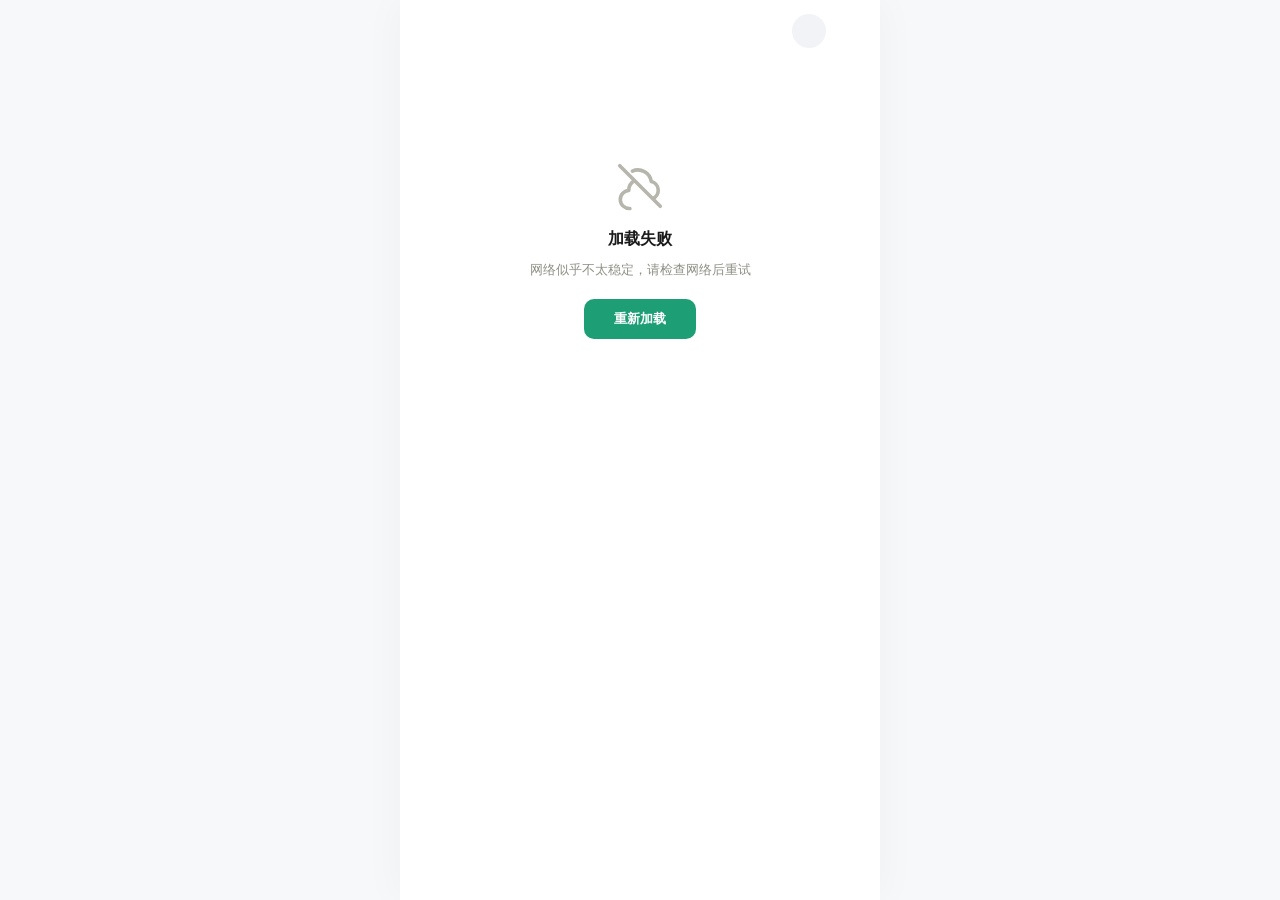
==== commit 35965b45: "Add files via upload" ====
--- a/signup.html
+++ b/signup.html
@@ -4,20 +4,64 @@
 <meta charset="UTF-8">
 <meta name="viewport" content="width=device-width, initial-scale=1.0, maximum-scale=1.0">
 <title id="spPageTitle">活动报名</title>
-<link rel="stylesheet" href="https://cdn.jsdelivr.net/npm/@tabler/icons-webfont@latest/tabler-icons.min.css">
-<link rel="stylesheet" href="signup.css?v=20261014f">
+<!-- 提前与后台、CDN 建立连接 -->
+<link rel="preconnect" href="https://citorcvisrfqkflwortx.supabase.co" crossorigin>
+<link rel="preconnect" href="https://cdn.jsdelivr.net" crossorigin>
+<!-- 首屏加载动画的样式内联，不用等外部 CSS -->
+<style id="spCritical">
+.sp-loading{padding:0 0 24px}
+.sp-sk{background:linear-gradient(90deg,#eceef1 25%,#f6f7f9 50%,#eceef1 75%); background-size:200% 100%; animation:spLoadShimmer 1.3s ease-in-out infinite; border-radius:8px}
+.sp-loading-hero{aspect-ratio:16/10; max-height:320px; border-radius:0 0 26px 26px}
+.sp-loading-card{position:relative; margin:-24px 12px 0; background:#fff; border-radius:22px; padding:22px 18px 20px; box-shadow:0 4px 20px rgba(28,26,20,.06)}
+.sp-loading-card .sp-sk{margin-bottom:13px}
+.sp-loading-state{display:flex; align-items:center; justify-content:center; gap:10px; margin:22px 0 6px; font-size:13px; color:#8f8f86}
+.sp-spinner{width:22px; height:22px; border-radius:50%; border:3px solid #d0ede4; border-top-color:#1D9E75; animation:spLoadSpin .8s linear infinite; flex-shrink:0}
+.sp-loading-err{display:flex; flex-direction:column; align-items:center; gap:8px; padding:96px 24px; text-align:center; color:#8f8f86}
+.sp-loading-err svg{width:54px; height:54px; stroke:#b6b6ac}
+.sp-loading-err .t{font-size:16px; font-weight:800; color:#1a1a1a; margin-top:6px}
+.sp-loading-err .s{font-size:13px; line-height:1.7; margin-bottom:10px}
+@keyframes spLoadShimmer{from{background-position:200% 0}to{background-position:-200% 0}}
+@keyframes spLoadSpin{to{transform:rotate(360deg)}}
+@media (prefers-reduced-motion:reduce){.sp-sk,.sp-spinner{animation-duration:2.4s}}
+</style>
+<!-- 与脚本下载并行，提前发起活动数据请求（signup.js 会直接取用结果；配置不一致时会自动忽略） -->
+<script>
+(function(){
+  var URL_='https://citorcvisrfqkflwortx.supabase.co', KEY_='eyJhbGciOiJIUzI1NiIsInR5cCI6IkpXVCJ9.eyJpc3MiOiJzdXBhYmFzZSIsInJlZiI6ImNpdG9yY3Zpc3JmcWtmbHdvcnR4Iiwicm9sZSI6ImFub24iLCJpYXQiOjE3ODE4OTk4NjQsImV4cCI6MjA5NzQ3NTg2NH0.I1G-oO1T3wfWJ5GcmYejT6Y0x2wAJ0xXRQsIcPVPjos';
+  var o = window.__spPre = { key: URL_+'|church_app_state|1' };
+  o.p = fetch(URL_+'/rest/v1/church_app_state?id=eq.1&select=id,signup_events', { headers:{ apikey:KEY_, Authorization:'Bearer '+KEY_ }, cache:'no-store' })
+    .then(function(r){ if(!r.ok) throw new Error('HTTP '+r.status); return r.json(); });
+  o.p.catch(function(){});
+})();
+</script>
+<!-- 图标字体不阻塞首屏：先出内容，图标随后加载 -->
+<link rel="stylesheet" href="https://cdn.jsdelivr.net/npm/@tabler/icons-webfont@latest/tabler-icons.min.css" media="print" onload="this.media='all'">
+<noscript><link rel="stylesheet" href="https://cdn.jsdelivr.net/npm/@tabler/icons-webfont@latest/tabler-icons.min.css"></noscript>
+<link rel="stylesheet" href="signup.css?v=20261015b">
+<script defer src="https://cdn.jsdelivr.net/npm/@supabase/supabase-js@2"></script>
+<script defer src="signup.js?v=20261015b"></script>
 </head>
 <body>
 <div class="sp-shell">
   <div class="sp-topbar" id="spTopbar">
-    <button class="sp-icon-btn" id="spBackBtn" onclick="spGoBack()"><i class="ti ti-chevron-left"></i></button>
+    <button class="sp-icon-btn ghost" id="spBackBtn" aria-label="返回" onclick="spGoBack()"><i class="ti ti-chevron-left"></i></button>
     <div class="sp-topbar-title" id="spTopbarTitle"></div>
     <div class="sp-topbar-right">
       <button class="sp-icon-btn" id="spAdminBtn" onclick="spAdminFabClick()" title="管理"><i class="ti ti-shield-lock"></i></button>
-      <button class="sp-icon-btn" id="spShareBtn" onclick="spShare()"><i class="ti ti-share-2"></i></button>
-    </div>
-  </div>
-  <div class="sp-body" id="spBody"></div>
+      <button class="sp-icon-btn ghost" id="spShareBtn" aria-label="分享" onclick="spShare()"><i class="ti ti-share-2"></i></button>
+    </div>
+  </div>
+  <div class="sp-body" id="spBody"><div class="sp-loading" id="spLoading" role="status" aria-live="polite">
+    <div class="sp-sk sp-loading-hero"></div>
+    <div class="sp-loading-card">
+      <div class="sp-sk" style="width:74px;height:24px;border-radius:999px"></div>
+      <div class="sp-sk" style="width:86%;height:26px"></div>
+      <div class="sp-sk" style="width:58%;height:26px;margin-bottom:20px"></div>
+      <div class="sp-sk" style="width:64%;height:16px"></div>
+      <div class="sp-sk" style="width:80%;height:16px;margin-bottom:0"></div>
+    </div>
+    <div class="sp-loading-state"><div class="sp-spinner"></div><span id="spLoadingText">正在加载活动…</span></div>
+  </div></div>
 </div>
 
 <!-- 管理员登录 -->
@@ -202,7 +246,6 @@
 
 <div class="sp-toast" id="spToast"></div>
 
-<script src="https://cdn.jsdelivr.net/npm/@supabase/supabase-js@2"></script>
-<script src="signup.js?v=20261014f"></script>
+<noscript><div style="padding:60px 20px;text-align:center;color:#8f8f86">请开启浏览器的 JavaScript 后再打开本页面。</div></noscript>
 </body>
 </html>
--- a/signup.css
+++ b/signup.css
@@ -34,7 +34,7 @@
 .sp-list-header{font-size:20px; font-weight:800; margin:10px 2px 16px}
 .sp-list-card{display:flex; gap:12px; background:#fff; border:1px solid var(--border-soft); border-radius:16px; padding:10px; margin-bottom:12px; cursor:pointer; box-shadow:var(--shadow-sm)}
 .sp-list-card:active{transform:scale(0.99)}
-.sp-list-card-img{width:92px; height:92px; border-radius:12px; object-fit:cover; background:var(--bg-subtle); flex-shrink:0}
+.sp-list-card-img{opacity:0; transition:opacity .3s; width:92px; height:92px; border-radius:12px; object-fit:cover; background:var(--bg-subtle); flex-shrink:0}
 .sp-list-card-body{flex:1; min-width:0; display:flex; flex-direction:column; justify-content:center; gap:5px}
 .sp-list-card-title{font-size:14.5px; font-weight:700; color:var(--text-1); overflow:hidden; text-overflow:ellipsis; white-space:nowrap}
 .sp-list-card-meta{font-size:12px; color:var(--text-3); display:flex; align-items:center; gap:4px}
@@ -43,9 +43,11 @@
 
 /* ── detail view ─────────────────────── */
 .sp-shell[data-view="detail"]{background:var(--bg-page)}
-.sp-cover-wrap{width:100%; aspect-ratio:16/10; max-height:320px; overflow:hidden; background:linear-gradient(135deg,#2a3b52,#1a2535); border-radius:0 0 26px 26px}
+.sp-cover-wrap{width:100%; aspect-ratio:16/10; max-height:320px; overflow:hidden; background:linear-gradient(90deg,#eceef1 25%,#f6f7f9 50%,#eceef1 75%); background-size:200% 100%; animation:spLoadShimmer 1.3s ease-in-out infinite; border-radius:0 0 26px 26px}
+.sp-cover-wrap.empty{animation:none; background:linear-gradient(135deg,#2a3b52,#1a2535)}
 .sp-cover-wrap.empty{aspect-ratio:auto; height:84px}
-.sp-cover{width:100%; height:100%; object-fit:cover; display:block}
+.sp-cover{width:100%; height:100%; object-fit:cover; display:block; opacity:0; transition:opacity .35s ease}
+.sp-cover.loaded{opacity:1}
 .sp-detail-card{position:relative; margin:-24px 12px 0; background:#fff; border-radius:22px; padding:20px 18px 18px; z-index:1; box-shadow:0 4px 20px rgba(28,26,20,.06)}
 .sp-detail-card.second{margin-top:14px; z-index:0}
 .sp-cover-wrap.empty + .sp-detail-card{margin-top:-14px}
@@ -342,3 +344,34 @@
 .sp-note:focus{border-color:var(--primary)}
 .sp-sub-foot{flex-wrap:wrap}
 .sp-more-btn{width:100%; border:none; background:var(--bg-subtle); color:var(--text-2); font-size:13px; font-weight:700; font-family:inherit; padding:11px; border-radius:12px; cursor:pointer; margin:2px 0 10px}
+
+/* ── 分享面板 ───────────────────────── */
+.sp-share-sheet{padding-top:14px}
+.sp-share-head{display:flex; align-items:center; gap:12px; margin:2px 40px 14px 0}
+.sp-share-head-icon{width:42px; height:42px; border-radius:13px; background:var(--primary-light); color:var(--primary); display:flex; align-items:center; justify-content:center; font-size:21px; flex-shrink:0}
+.sp-share-sub{font-size:12px; color:var(--text-3); margin-top:2px; overflow:hidden; text-overflow:ellipsis; white-space:nowrap; max-width:100%}
+.sp-share-wx{display:flex; gap:8px; align-items:flex-start; background:#fff7e6; color:#8a5300; border-radius:12px; padding:10px 12px; font-size:12.5px; line-height:1.6; margin-bottom:12px}
+.sp-share-wx i{font-size:18px; color:#1aad19; margin-top:1px}
+.sp-share-tabs{display:flex; width:100%; margin-bottom:14px}
+.sp-share-tabs button{flex:1; justify-content:center}
+.sp-poster-box{background:var(--bg-subtle); border-radius:16px; padding:12px; display:flex; align-items:center; justify-content:center; min-height:200px}
+.sp-poster-box img{display:block; width:100%; max-width:300px; height:auto; border-radius:12px; box-shadow:0 6px 22px rgba(20,70,50,.18); -webkit-touch-callout:default; user-select:auto}
+.sp-poster-skel{display:flex; flex-direction:column; align-items:center; gap:8px; color:var(--text-3); font-size:12.5px; text-align:center; padding:50px 12px}
+.sp-poster-skel i{font-size:30px; color:var(--text-4)}
+.sp-spin{animation:spSpin .8s linear infinite}
+.sp-share-actions{display:flex; gap:8px; margin-top:14px}
+.sp-share-actions .sp-btn{flex:1; display:inline-flex; align-items:center; justify-content:center; gap:6px; padding:12px 10px; font-size:13.5px}
+.sp-btn:disabled{opacity:.5; cursor:default}
+.sp-share-tip{font-size:12px; color:var(--text-3); line-height:1.7; margin-top:10px; text-align:center}
+.sp-share-tip b{color:var(--text-2)}
+.sp-qr-card{background:#fff; border:1px solid var(--border-soft); border-radius:16px; padding:10px; display:flex; justify-content:center; box-shadow:var(--shadow-sm)}
+.sp-qr-card img{display:block; width:100%; max-width:300px; height:auto; -webkit-touch-callout:default}
+.sp-share-label{font-size:12px; font-weight:700; color:var(--text-3); margin-bottom:6px}
+.sp-link-row{display:flex; gap:8px}
+.sp-link-row input{flex:1; min-width:0; border:1px solid var(--border-soft); border-radius:10px; padding:9px 11px; font-size:12.5px; font-family:inherit; color:var(--text-2); background:var(--bg-subtle); outline:none}
+.sp-link-row .sp-btn{display:inline-flex; align-items:center; gap:4px; padding:9px 14px; font-size:13px}
+.sp-share-text{width:100%; border:1px solid var(--border-soft); border-radius:12px; padding:10px 12px; font-size:13px; line-height:1.7; font-family:inherit; color:var(--text-1); background:var(--bg-subtle); resize:none; outline:none}
+.sp-admin-share{margin-top:6px; border:none; background:var(--primary-light); color:var(--primary-dark); font-size:11.5px; font-weight:700; font-family:inherit; padding:4px 10px; border-radius:999px; display:inline-flex; align-items:center; gap:4px; cursor:pointer}
+.sp-admin-share i{font-size:13px}
+
+.sp-list-card-img.loaded{opacity:1}
